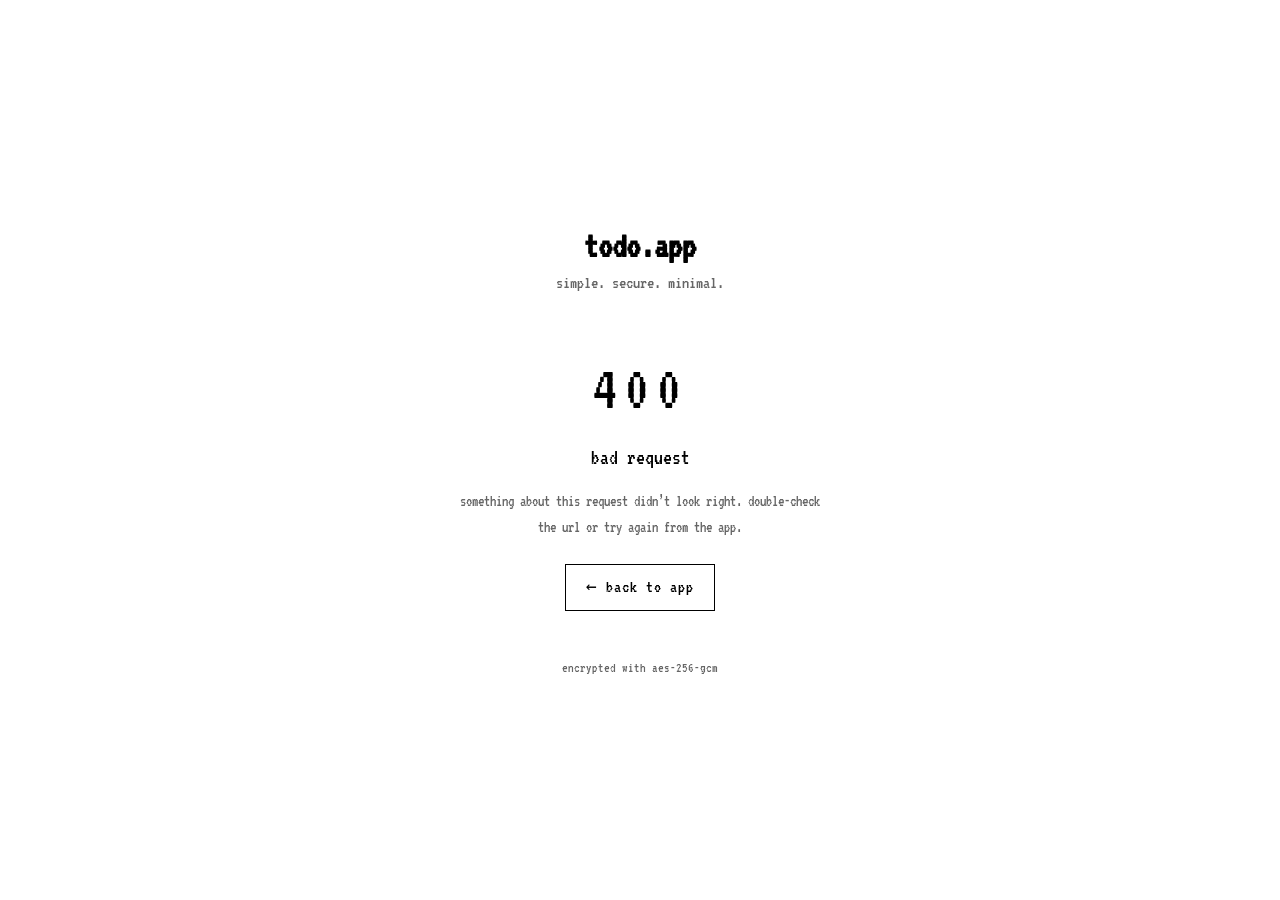
==== frontend/76e556a4-0575-4d98-a663-73b1080f26df.html @ 633fa5b0 "Added some error pages." ====
<!DOCTYPE html>
<html lang="en">
<head>
    <meta charset="UTF-8">
    <meta name="viewport" content="width=device-width, initial-scale=1.0">
    <title>400 - bad request | todo.app</title>
    <link rel="stylesheet" href="styles.css">
</head>
<body>
    <div class="container status-page">
        <div class="brand">
            <h1 class="brand-title">todo.app</h1>
            <p class="tagline">simple. <span class="secure-text" data-text="secure">secure</span>. minimal.</p>
        </div>

        <main class="status-content">
            <div class="status-code">400</div>
            <div class="status-text">bad request</div>
            <p class="status-description">
                something about this request didn&rsquo;t look right.
                double-check the url or try again from the app.
            </p>
            <div class="status-actions">
                <a href="/" class="primary-link">← back to app</a>
            </div>
        </main>

        <footer class="login-footer">
            <p>encrypted with aes-256-gcm</p>
        </footer>
    </div>
</body>
</html>
---- frontend/styles.css ----
/* ========================================
   MINIMAL MONOCHROME DESIGN
   Inspired by wav.ninja - VT323 Retro Style
   ======================================== */

@font-face {
    font-family: 'VT323';
    src: url('fonts/VT323-Regular.ttf') format('truetype');
    font-weight: normal;
    font-style: normal;
    font-display: swap;
}

* {
    margin: 0;
    padding: 0;
    box-sizing: border-box;
}

:root {
    --bg: #ffffff;
    --fg: #000000;
    --border: #000000;
    --muted: #666666;
    --hover-bg: #000000;
    --hover-fg: #ffffff;
}

body {
    font-family: 'VT323', monospace;
    background: var(--bg);
    color: var(--fg);
    min-height: 100vh;
    display: flex;
    justify-content: center;
    align-items: center;
    padding: 40px 20px;
    line-height: 1.4;
    font-size: 18px;
}

/* ========================================
   CONTAINER
   ======================================== */

.container {
    width: 100%;
    max-width: 500px;
}

/* ========================================
   MAIN MENU
   ======================================== */

.main-menu {
    text-align: center;
    animation: fadeInUp 0.6s ease;
}

.main-buttons {
    margin: 40px 0;
    display: flex;
    flex-direction: column;
    gap: 20px;
    align-items: center;
}

.menu-btn {
    width: 100%;
    max-width: 300px;
    padding: 15px 25px;
    font-size: 18px;
    font-weight: bold;
    transition: all 0.3s ease;
    box-shadow: 0 2px 4px rgba(0, 0, 0, 0.1);
}

.menu-btn:hover {
    transform: translateY(-2px);
    box-shadow: 0 4px 8px rgba(0, 0, 0, 0.2);
}

.menu-btn:active {
    transform: translateY(0);
    box-shadow: 0 2px 4px rgba(0, 0, 0, 0.1);
}

/* ========================================
   LOGIN & REGISTER CONTAINERS
   ======================================== */

.login-container,
.register-container {
    text-align: center;
    animation: slideInFromLeft 0.5s ease;
}

/* ========================================
   ANIMATIONS
   ======================================== */

@keyframes fadeInUp {
    from {
        opacity: 0;
        transform: translateY(30px);
    }
    to {
        opacity: 1;
        transform: translateY(0);
    }
}

@keyframes slideInFromLeft {
    from {
        opacity: 0;
        transform: translateX(-50px);
    }
    to {
        opacity: 1;
        transform: translateX(0);
    }
}

@keyframes slideInFromRight {
    from {
        opacity: 0;
        transform: translateX(50px);
    }
    to {
        opacity: 1;
        transform: translateX(0);
    }
}

/* ========================================
   LOGIN SECTION
   ======================================== */

.login-container {
    text-align: center;
}

.login-container h1 {
    font-size: 48px;
    font-weight: 400;
    letter-spacing: 4px;
    text-transform: lowercase;
    margin-bottom: 16px;
}

.tagline {
    font-size: 18px;
    color: var(--muted);
    margin-bottom: 48px;
}

.login-info {
    font-size: 16px;
    color: var(--muted);
    margin-bottom: 20px;
    text-transform: lowercase;
}

.login-form,
.register-form {
    display: flex;
    flex-direction: column;
    gap: 16px;
}

.login-input-group {
    display: flex;
    gap: 32px; /* Increased gap to keep login button outside inner zone (18px) */
}

.login-input-group input {
    flex: 1;
}

.login-input-group button {
    min-width: 100px;
}

/* ========================================
   INPUTS & TEXTAREA
   ======================================== */

input[type="text"],
input[type="password"],
textarea {
    width: 100%;
    padding: 14px 16px;
    border: 1px solid var(--border);
    background: var(--bg);
    color: var(--fg);
    font-family: inherit;
    font-size: 18px;
    outline: none;
    transition: border-color 0.2s ease;
    resize: none;
    box-sizing: border-box;
}

input[type="text"]::placeholder,
input[type="password"]::placeholder,
textarea::placeholder {
    color: var(--muted);
}

input[type="text"]:focus,
input[type="password"]:focus,
textarea:focus {
    border-color: var(--fg);
}

/* UUID Input with Eye Icon - NEVER changes size */
.uuid-input-wrapper {
    position: relative;
    display: flex;
    align-items: center;
    flex: 1;
}

.uuid-input-wrapper input,
.uuid-input-wrapper input[type="text"],
.uuid-input-wrapper input[type="password"] {
    width: 100%;
    height: 50px;
    font-family: 'VT323', monospace;
    font-size: 16px;
    letter-spacing: 2px;
    padding: 14px 45px 14px 16px;
    border: 1px solid var(--border);
    background: var(--bg);
    color: var(--fg);
    box-sizing: border-box;
    outline: none;
    transition: border-color 0.2s ease;
}

.uuid-input-wrapper input:focus,
.uuid-input-wrapper input[type="text"]:focus,
.uuid-input-wrapper input[type="password"]:focus {
    border-color: var(--fg);
}

/* Eye icon base styles - zone animations in eye-hover-animation.css */

/* ========================================
   BUTTONS
   ======================================== */

button {
    padding: 14px 24px;
    border: 1px solid var(--border);
    background: var(--bg);
    color: var(--fg);
    font-family: inherit;
    font-size: 18px;
    letter-spacing: 1px;
    text-transform: lowercase;
    cursor: pointer;
    transition: all 0.2s ease;
    box-shadow: 0 2px 4px rgba(0, 0, 0, 0.05);
}

button:hover {
    transform: translateY(-1px);
    box-shadow: 0 3px 6px rgba(0, 0, 0, 0.1);
}

button:active {
    transform: translateY(0);
    box-shadow: 0 1px 2px rgba(0, 0, 0, 0.1);
}
    transition: all 0.1s ease;
}

button:hover {
    background: var(--hover-bg);
    color: var(--hover-fg);
}

.primary-btn {
    background: var(--fg);
    color: var(--bg);
}

.primary-btn:hover {
    background: var(--muted);
    border-color: var(--muted);
}

.secondary-btn {
    background: var(--bg);
    color: var(--fg);
}

.text-btn {
    background: transparent;
    border: none;
    color: var(--muted);
    margin-top: 16px;
    padding: 8px 12px;
    font-size: 14px;
    text-transform: lowercase;
    letter-spacing: 0.5px;
    transition: all 0.2s ease;
}

.text-btn:hover {
    color: var(--fg);
    background: rgba(0, 0, 0, 0.05);
    transform: none;
    box-shadow: none;
}

/* ========================================
   DIVIDER
   ======================================== */

.divider {
    font-size: 14px;
    color: var(--muted);
    margin: 8px 0;
    text-align: center;
    position: relative;
}

.divider::before,
.divider::after {
    content: '';
    position: absolute;
    top: 50%;
    width: 40%;
    height: 1px;
    background: var(--border);
    opacity: 0.3;
}

.divider::before {
    left: 0;
}

.divider::after {
    right: 0;
}

/* ========================================
   UUID DISPLAY
   ======================================== */

.uuid-display {
    margin-top: 24px;
    padding: 24px;
    border: 1px solid var(--border);
    text-align: left;
}

/* Hide back button when UUID is displayed */
.register-form:has(.uuid-display[style*="block"]) .text-btn {
    display: none;
}

.uuid-label {
    font-size: 14px;
    text-transform: uppercase;
    letter-spacing: 2px;
    margin-bottom: 12px;
    font-weight: normal;
}

.uuid-box {
    display: flex;
    gap: 8px;
    align-items: stretch;
    margin-bottom: 16px;
}

.uuid-box code {
    flex: 1;
    padding: 12px;
    border: 1px solid var(--border);
    font-family: inherit;
    font-size: 16px;
    letter-spacing: 2px;
    word-break: break-all;
    display: flex;
    align-items: center;
}

.copy-btn {
    min-width: auto;
}

.uuid-warning {
    font-size: 14px;
    color: #cc0000;
    margin-bottom: 16px;
    line-height: 1.6;
    padding: 8px 12px;
    background: #fff5f5;
    border-left: 3px solid #cc0000;
}

.continue-btn {
    width: 100%;
    margin-top: 8px;
    background: var(--fg);
    color: var(--bg);
}

.continue-btn:hover {
    background: var(--muted);
    border-color: var(--muted);
}

/* ========================================
   MESSAGES
   ======================================== */

.error {
    font-size: 14px;
    color: #cc0000;
    padding: 12px;
    border: 1px solid #cc0000;
    background: #fff5f5;
    margin: 0;
    text-align: center;
}

.error:empty {
    display: none;
}

.success {
    font-size: 14px;
    color: #008800;
    padding: 12px;
    border: 1px solid #008800;
    background: #f5fff5;
    margin: 0;
    text-align: center;
}

.success:empty {
    display: none;
}

/* ========================================
   APP CONTAINER
   ======================================== */

.app-container {
    text-align: center;
}

header {
    display: flex;
    justify-content: space-between;
    align-items: center;
    margin-bottom: 48px;
    padding-bottom: 24px;
    border-bottom: 1px solid var(--border);
}

.brand-small {
    font-size: 24px;
    font-weight: 400;
    letter-spacing: 2px;
    text-transform: lowercase;
}

#logoutBtn {
    font-size: 16px;
    padding: 8px 16px;
    border: 1px solid transparent;
}

#logoutBtn:hover {
    border-color: var(--border);
    color: var(--fg);
}

/* ========================================
   ADD TODO
   ======================================== */

.add-todo {
    display: flex;
    gap: 12px;
    margin-bottom: 32px;
}

.add-todo textarea {
    flex: 1;
    padding: 16px;
    font-size: 18px;
    min-height: 54px;
    max-height: 200px;
}

.add-todo button {
    min-width: 54px;
    padding: 16px 24px;
    font-size: 24px;
}

/* ========================================
   FILTER BUTTONS
   ======================================== */

.filters {
    display: flex;
    align-items: center;
    gap: 4px;
    margin-bottom: 16px;
}

.filter-btn {
    font-size: 14px;
    padding: 4px 10px;
    background: transparent;
    border: 1px solid transparent;
    color: var(--muted);
    cursor: pointer;
}

.filter-btn:hover {
    color: var(--fg);
}

.filter-btn.active {
    color: var(--fg);
    border-color: var(--border);
}

/* ========================================
   TODO LIST
   ======================================== */

.todo-list {
    list-style: none;
    margin-bottom: 32px;
    text-align: left;
}

/* ========================================
   TODO FOOTER
   ======================================== */

.todo-footer {
    display: flex;
    justify-content: space-between;
    align-items: center;
    padding-top: 16px;
    border-top: 1px solid var(--border);
}

.todo-footer span {
    font-size: 14px;
    color: var(--muted);
}

.clear-btn {
    font-size: 14px;
    padding: 8px 16px;
    border: none;
    background: transparent;
    color: var(--muted);
}

.clear-btn:hover {
    color: var(--fg);
    background: transparent;
}

/* ========================================
   LOGIN FOOTER
   ======================================== */

.login-footer {
    margin-top: 48px;
    font-size: 14px;
    color: var(--muted);
}

/* ========================================
   STATUS / ERROR PAGES
   ======================================== */

.status-page {
    text-align: center;
}

.status-content {
    margin-top: 40px;
}

.status-code {
    font-size: 64px;
    letter-spacing: 6px;
    margin-bottom: 8px;
}

.status-text {
    font-size: 22px;
    text-transform: lowercase;
    margin-bottom: 16px;
}

.status-description {
    font-size: 16px;
    color: var(--muted);
    max-width: 360px;
    margin: 0 auto 24px auto;
    line-height: 1.6;
}

.status-actions {
    margin-bottom: 32px;
}

.primary-link {
    display: inline-block;
    padding: 10px 20px;
    border: 1px solid var(--border);
    text-decoration: none;
    color: var(--fg);
    text-transform: lowercase;
    letter-spacing: 1px;
    transition: all 0.2s ease;
}

.primary-link:hover {
    background: var(--hover-bg);
    color: var(--hover-fg);
}

/* ========================================
   LOADING & EMPTY
   ======================================== */

.loading {
    text-align: center;
    padding: 48px 0;
    color: var(--muted);
    font-size: 16px;
    text-transform: lowercase;
    letter-spacing: 1px;
}

/* ========================================
   RESPONSIVE
   ======================================== */

@media (max-width: 480px) {
    body {
        padding: 24px 16px;
    }

    .login-container h1 {
        font-size: 36px;
    }

    .tagline {
        margin-bottom: 32px;
    }

    .login-info {
        font-size: 14px;
    }

    input[type="text"],
    button {
        font-size: 16px;
        padding: 12px 16px;
    }

    .add-todo {
        flex-direction: column;
    }

    .add-todo button {
        width: 100%;
    }

    .filters {
        flex-wrap: wrap;
        gap: 4px;
    }

    .filter-btn {
        flex: 1;
        min-width: 80px;
    }

    .todo-actions {
        opacity: 1;
    }

    header {
        flex-direction: column;
        gap: 16px;
        text-align: center;
    }

    .todo-footer {
        flex-direction: column;
        gap: 12px;
        text-align: center;
    }

    .uuid-box {
        flex-direction: column;
    }

    .uuid-box code {
        font-size: 14px;
        letter-spacing: 1px;
    }

    .copy-btn {
        width: 100%;
    }

    .uuid-warning {
        font-size: 13px;
    }
}

/* ========================================
   NOTIFICATION SYSTEM
   ======================================== */

.notification-container {
    position: fixed;
    top: 20px;
    right: 20px;
    z-index: 1000;
    max-width: 400px;
}

.notification {
    background: var(--bg);
    border: 2px solid var(--border);
    padding: 15px 35px 15px 20px;
    margin-bottom: 10px;
    font-family: 'VT323', monospace;
    font-size: 16px;
    position: relative;
    transform: translateX(100%);
    opacity: 0;
    transition: all 0.3s ease;
    box-shadow: 3px 3px 0 rgba(0, 0, 0, 0.1);
    word-wrap: break-word;
    line-height: 1.4;
}

.notification.show {
    transform: translateX(0);
    opacity: 1;
}

.notification.success {
    background: #d4edda;
    border-color: #28a745;
    color: #155724;
}

.notification.error {
    background: #f8d7da;
    border-color: #dc3545;
    color: #721c24;
}

.notification.warning {
    background: #fff3cd;
    border-color: #ffc107;
    color: #856404;
}

.notification .close-btn {
    position: absolute;
    top: 8px;
    right: 8px;
    background: none;
    border: none;
    font-size: 18px;
    cursor: pointer;
    font-family: 'VT323', monospace;
    color: inherit;
    opacity: 0.6;
    width: 20px;
    height: 20px;
    display: flex;
    align-items: center;
    justify-content: center;
    line-height: 1;
    padding: 0;
    transition: all 0.2s ease;
}

.notification .close-btn:hover {
    opacity: 1;
    background: rgba(0, 0, 0, 0.1);
    border-radius: 2px;
    transform: none;
    box-shadow: none;
}

@media (max-width: 480px) {
    .notification-container {
        top: 10px;
        right: 10px;
        left: 10px;
        max-width: none;
    }
    
    .notification {
        font-size: 14px;
        padding: 12px 15px;
    }
}
/* ========================================
   ADDITIONAL ENHANCEMENTS
   ======================================== */

/* App container animation */
.app-container {
    animation: fadeInUp 0.6s ease !important;
}

/* Enhanced add-todo styling */
.add-todo {
    box-shadow: 0 2px 8px rgba(0, 0, 0, 0.1) !important;
    transition: all 0.2s ease !important;
    gap: 0 !important;
    border: 1px solid var(--border) !important;
}

.add-todo:focus-within {
    box-shadow: 0 4px 12px rgba(0, 0, 0, 0.15) !important;
    transform: translateY(-1px) !important;
}

.add-todo textarea {
    border: none !important;
    background: transparent !important;
}

.add-todo textarea:focus {
    border: none !important;
    box-shadow: none !important;
}

/* ========================================
   MINIMAL UI - SORT OPTIONS
   ======================================== */

/* Sort Select - Compact */
.sort-select {
    padding: 4px 8px;
    font-family: 'VT323', monospace;
    font-size: 13px;
    border: 1px solid var(--muted);
    background: var(--bg);
    color: var(--muted);
    border-radius: 3px;
    cursor: pointer;
    margin-left: auto;
}

.sort-select:focus {
    border-color: var(--fg);
    outline: none;
}

/* ========================================
   TAG SYSTEM STYLES (SIMPLIFIED)
   ======================================== */

/* Tag Filters Container */
.tag-filters {
    display: flex;
    flex-wrap: wrap;
    gap: 6px;
    margin-bottom: 12px;
    align-items: center;
}

.tag-filters:empty {
    display: none;
}

.tag-filter-label {
    font-size: 13px;
    color: var(--muted);
}

.tag-filter-btn {
    background: transparent;
    border: 1px solid var(--muted);
    color: var(--muted);
    padding: 2px 6px;
    font-family: 'VT323', monospace;
    font-size: 12px;
    cursor: pointer;
    border-radius: 2px;
    transition: all 0.2s ease;
}

.tag-filter-btn:hover {
    border-color: var(--fg);
    color: var(--fg);
}

.tag-filter-btn.active {
    background: var(--fg);
    color: var(--bg);
    border-color: var(--fg);
}

.tag-filter-clear {
    background: transparent;
    border: none;
    color: var(--muted);
    padding: 2px 6px;
    font-size: 12px;
    cursor: pointer;
}

.tag-filter-clear:hover {
    color: #ef4444;
}

/* ========================================
   TODO ITEM - MINIMAL LAYOUT
   ======================================== */

.todo-item {
    display: flex;
    align-items: center;
    gap: 10px;
    padding: 12px 0;
    border-bottom: 1px solid var(--border);
    position: relative;
}

.todo-item:first-child {
    border-top: 1px solid var(--border);
}

.todo-checkbox {
    width: 16px;
    height: 16px;
    border: 1px solid var(--border);
    background: var(--bg);
    cursor: pointer;
    flex-shrink: 0;
    appearance: none;
    -webkit-appearance: none;
    display: flex;
    align-items: center;
    justify-content: center;
}

.todo-checkbox:checked {
    background: var(--fg);
}

.todo-checkbox:checked::after {
    content: '✓';
    color: var(--bg);
    font-size: 10px;
}

.todo-title {
    flex: 1;
    font-size: 16px;
    word-break: break-word;
    cursor: pointer;
    transition: opacity 0.2s ease;
}

.todo-title.completed {
    text-decoration: line-through;
    color: var(--muted);
}

.todo-edit-input {
    flex: 1;
    font-family: 'VT323', monospace;
    font-size: 16px;
    padding: 4px 8px;
    border: 1px solid var(--fg);
    background: var(--bg);
    color: var(--fg);
}

/* Meta Group - Inline */
.todo-meta-group {
    display: flex;
    align-items: center;
    gap: 8px;
    flex-shrink: 0;
}

.todo-meta {
    font-size: 12px;
    color: var(--muted);
    white-space: nowrap;
}

.todo-priority-high {
    color: #ef4444;
    font-weight: bold;
    font-size: 14px;
}

.todo-due-date.overdue {
    color: #ef4444;
}

.todo-due-date.today {
    color: #f97316;
}

/* Inline Tags */
.todo-tags-inline {
    display: flex;
    gap: 4px;
}

.todo-tag {
    font-size: 11px;
    color: var(--muted);
    cursor: pointer;
    transition: color 0.2s ease;
}

.todo-tag:hover {
    color: var(--fg);
}

/* Todo Actions - Right aligned, visible on hover */
.todo-actions {
    display: flex;
    align-items: center;
    gap: 2px;
    opacity: 0;
    transition: opacity 0.2s ease;
    margin-left: auto;
    padding-left: 8px;
    flex-shrink: 0;
}

.todo-item:hover .todo-actions {
    opacity: 1;
}

/* Action Buttons */
.action-btn {
    background: transparent;
    border: none;
    font-size: 14px;
    color: var(--muted);
    cursor: pointer;
    padding: 4px 6px;
    transition: color 0.2s ease;
}

.action-btn:hover {
    color: var(--fg);
}

.action-btn.edit-btn:hover {
    color: #3b82f6;
}

.action-btn.delete-btn:hover {
    color: #ef4444;
}

/* Priority Border */
.todo-item.priority-high {
    border-left: 3px solid #ef4444;
    padding-left: 8px;
}

.todo-item.priority-low {
    border-left: 3px solid #9ca3af;
    padding-left: 8px;
}

.todo-item.priority-medium {
    border-left: 3px solid transparent;
    padding-left: 8px;
}

/* ========================================
   CONTEXT MENU
   ======================================== */

.todo-context-menu {
    background: var(--bg);
    border: 1px solid var(--border);
    box-shadow: 0 4px 12px rgba(0,0,0,0.15);
    padding: 12px;
    min-width: 180px;
    z-index: 1000;
    font-family: 'VT323', monospace;
}

.menu-section {
    margin-bottom: 12px;
}

.menu-section:last-child {
    margin-bottom: 0;
}

.menu-label {
    display: block;
    font-size: 11px;
    color: var(--muted);
    text-transform: uppercase;
    letter-spacing: 1px;
    margin-bottom: 4px;
}

.menu-options {
    display: flex;
    gap: 4px;
}

.menu-opt {
    flex: 1;
    padding: 4px 8px;
    font-family: 'VT323', monospace;
    font-size: 13px;
    border: 1px solid var(--muted);
    background: transparent;
    color: var(--muted);
    cursor: pointer;
    transition: all 0.2s ease;
}

.menu-opt:hover {
    border-color: var(--fg);
    color: var(--fg);
}

.menu-opt.active {
    background: var(--fg);
    color: var(--bg);
    border-color: var(--fg);
}

.menu-date,
.menu-tags {
    width: 100%;
    padding: 6px 8px;
    font-family: 'VT323', monospace;
    font-size: 14px;
    border: 1px solid var(--muted);
    background: var(--bg);
    color: var(--fg);
}

.menu-date:focus,
.menu-tags:focus {
    border-color: var(--fg);
    outline: none;
}

/* Empty Message */
.empty-message {
    text-align: center;
    color: var(--muted);
    padding: 40px;
    font-style: italic;
    list-style: none;
}
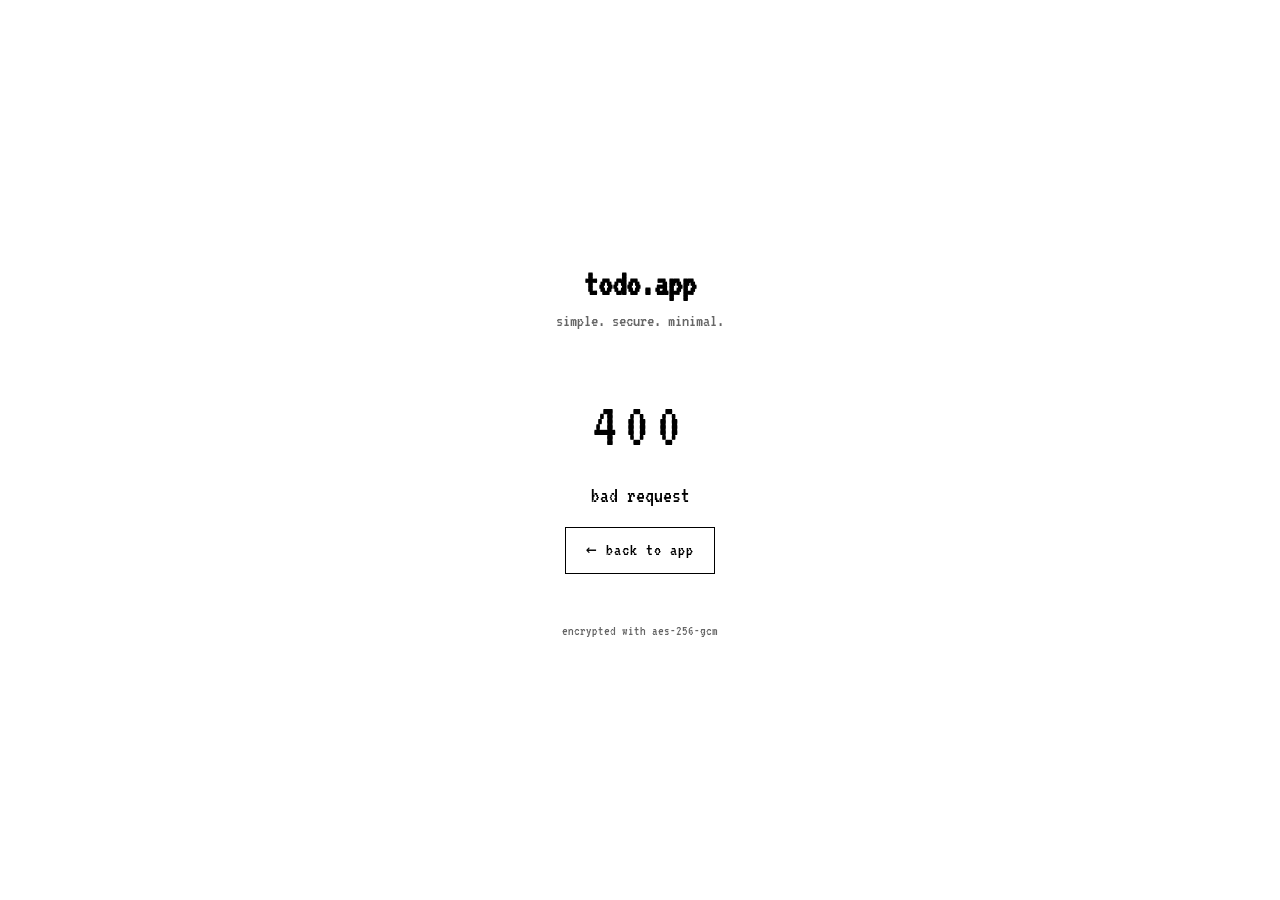
==== commit d34d01c1: "Simplyfied error pages." ====
--- a/frontend/76e556a4-0575-4d98-a663-73b1080f26df.html
+++ b/frontend/76e556a4-0575-4d98-a663-73b1080f26df.html
@@ -16,10 +16,6 @@
         <main class="status-content">
             <div class="status-code">400</div>
             <div class="status-text">bad request</div>
-            <p class="status-description">
-                something about this request didn&rsquo;t look right.
-                double-check the url or try again from the app.
-            </p>
             <div class="status-actions">
                 <a href="/" class="primary-link">← back to app</a>
             </div>
--- a/frontend/styles.css
+++ b/frontend/styles.css
@@ -213,17 +213,17 @@
     border-color: var(--fg);
 }
 
-/* UUID Input with Eye Icon - NEVER changes size */
-.uuid-input-wrapper {
+/* Account Number Input with Eye Icon - NEVER changes size */
+.account-number-input-wrapper {
     position: relative;
     display: flex;
     align-items: center;
     flex: 1;
 }
 
-.uuid-input-wrapper input,
-.uuid-input-wrapper input[type="text"],
-.uuid-input-wrapper input[type="password"] {
+.account-number-input-wrapper input,
+.account-number-input-wrapper input[type="text"],
+.account-number-input-wrapper input[type="password"] {
     width: 100%;
     height: 50px;
     font-family: 'VT323', monospace;
@@ -238,9 +238,9 @@
     transition: border-color 0.2s ease;
 }
 
-.uuid-input-wrapper input:focus,
-.uuid-input-wrapper input[type="text"]:focus,
-.uuid-input-wrapper input[type="password"]:focus {
+.account-number-input-wrapper input:focus,
+.account-number-input-wrapper input[type="text"]:focus,
+.account-number-input-wrapper input[type="password"]:focus {
     border-color: var(--fg);
 }
 
@@ -347,22 +347,22 @@
 }
 
 /* ========================================
-   UUID DISPLAY
-   ======================================== */
-
-.uuid-display {
+   ACCOUNT NUMBER DISPLAY
+   ======================================== */
+
+.account-number-display {
     margin-top: 24px;
     padding: 24px;
     border: 1px solid var(--border);
     text-align: left;
 }
 
-/* Hide back button when UUID is displayed */
-.register-form:has(.uuid-display[style*="block"]) .text-btn {
+/* Hide back button when Account Number is displayed */
+.register-form:has(.account-number-display[style*="block"]) .text-btn {
     display: none;
 }
 
-.uuid-label {
+.account-number-label {
     font-size: 14px;
     text-transform: uppercase;
     letter-spacing: 2px;
@@ -370,14 +370,14 @@
     font-weight: normal;
 }
 
-.uuid-box {
+.account-number-box {
     display: flex;
     gap: 8px;
     align-items: stretch;
     margin-bottom: 16px;
 }
 
-.uuid-box code {
+.account-number-box code {
     flex: 1;
     padding: 12px;
     border: 1px solid var(--border);
@@ -391,9 +391,23 @@
 
 .copy-btn {
     min-width: auto;
-}
-
-.uuid-warning {
+    box-shadow: 0 4px 8px rgba(0, 0, 0, 0.15);
+    transition: all 0.2s ease;
+}
+
+.copy-btn:hover:not(:disabled) {
+    transform: translateY(-2px);
+    box-shadow: 0 6px 12px rgba(0, 0, 0, 0.2);
+}
+
+.copy-btn:disabled {
+    opacity: 0.6;
+    cursor: not-allowed;
+    box-shadow: 0 1px 2px rgba(0, 0, 0, 0.05);
+    transform: none;
+}
+
+.account-number-warning {
     font-size: 14px;
     color: #cc0000;
     margin-bottom: 16px;
@@ -408,11 +422,22 @@
     margin-top: 8px;
     background: var(--fg);
     color: var(--bg);
-}
-
-.continue-btn:hover {
+    box-shadow: 0 4px 8px rgba(0, 0, 0, 0.15);
+    transition: all 0.2s ease;
+}
+
+.continue-btn:hover:not(:disabled) {
     background: var(--muted);
     border-color: var(--muted);
+    transform: translateY(-2px);
+    box-shadow: 0 6px 12px rgba(0, 0, 0, 0.2);
+}
+
+.continue-btn:disabled {
+    opacity: 0.6;
+    cursor: not-allowed;
+    box-shadow: 0 1px 2px rgba(0, 0, 0, 0.05);
+    transform: none;
 }
 
 /* ========================================
@@ -711,11 +736,11 @@
         text-align: center;
     }
 
-    .uuid-box {
+    .account-number-box {
         flex-direction: column;
     }
 
-    .uuid-box code {
+    .account-number-box code {
         font-size: 14px;
         letter-spacing: 1px;
     }
@@ -724,7 +749,7 @@
         width: 100%;
     }
 
-    .uuid-warning {
+    .account-number-warning {
         font-size: 13px;
     }
 }
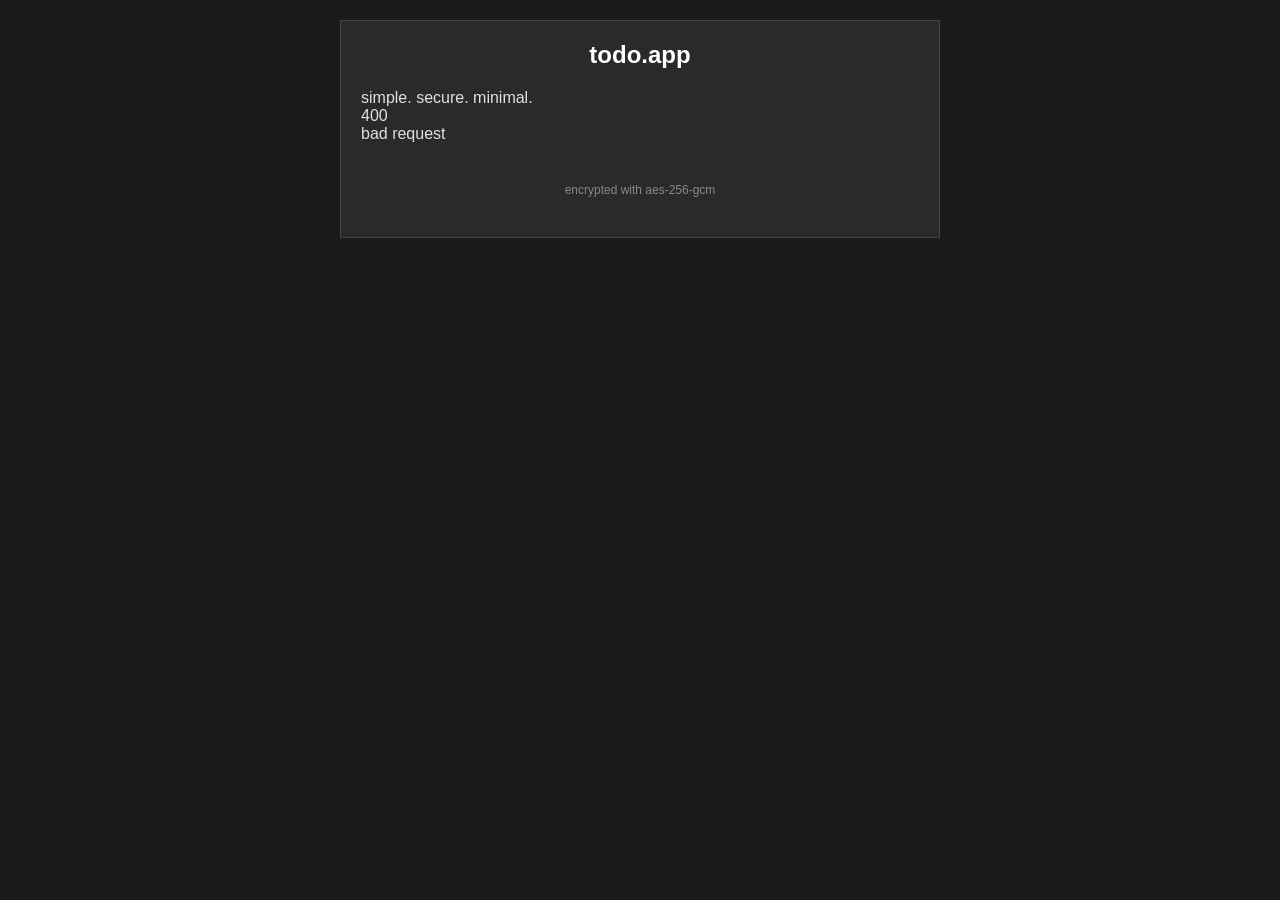
==== commit be3fb82e: "Fixed absolute path problem in error pages render action." ====
--- a/frontend/76e556a4-0575-4d98-a663-73b1080f26df.html
+++ b/frontend/76e556a4-0575-4d98-a663-73b1080f26df.html
@@ -4,7 +4,7 @@
     <meta charset="UTF-8">
     <meta name="viewport" content="width=device-width, initial-scale=1.0">
     <title>400 - bad request | todo.app</title>
-    <link rel="stylesheet" href="styles.css">
+    <link rel="stylesheet" href="/styles.css">
 </head>
 <body>
     <div class="container status-page">
@@ -16,9 +16,6 @@
         <main class="status-content">
             <div class="status-code">400</div>
             <div class="status-text">bad request</div>
-            <div class="status-actions">
-                <a href="/" class="primary-link">← back to app</a>
-            </div>
         </main>
 
         <footer class="login-footer">
--- a/styles.css
+++ b/styles.css
@@ -0,0 +1 @@
+*{margin:0;padding:0;box-sizing:border-box;}body{font-family:Arial,sans-serif;background:#1a1a1a;color:#e0e0e0;padding:20px;min-height:100vh;}.container{max-width:600px;margin:0 auto;background:#2a2a2a;border:1px solid #444;padding:20px;}h1{color:#fff;margin-bottom:20px;font-size:24px;text-align:center;}.input-box{display:flex;gap:10px;margin-bottom:15px;}#todoInput,#searchInput{flex:1;padding:10px;background:#1a1a1a;border:1px solid #444;color:#e0e0e0;font-size:14px;}#searchInput{width:100%;margin-bottom:10px;}#todoInput:focus,#searchInput:focus{outline:none;border-color:#666;}#addBtn{padding:10px 20px;background:#fff;color:#1a1a1a;border:1px solid #444;cursor:pointer;font-size:14px;}#addBtn:hover{background:#e0e0e0;}.tag-box,.filter-box{margin-bottom:15px;}.tag-box{display:flex;align-items:center;gap:10px;flex-wrap:wrap;}.tag-box span{font-size:14px;}.tags,.filter-tags{display:flex;gap:5px;flex-wrap:wrap;}.tag-btn,.filter-btn{padding:5px 12px;background:#1a1a1a;border:1px solid #444;color:#e0e0e0;cursor:pointer;font-size:12px;}.tag-btn:hover,.filter-btn:hover{background:#333;}.tag-btn.active,.filter-btn.active{background:#fff;color:#1a1a1a;}#todoList{list-style:none;margin-bottom:15px;max-height:400px;overflow-y:auto;}.todo-item{background:#1a1a1a;border:1px solid #444;padding:12px;margin-bottom:8px;display:flex;align-items:center;gap:10px;animation:fadeIn 0.2s;}@keyframes fadeIn{from{opacity:0;}to{opacity:1;}}.todo-item:hover{border-color:#666;}.todo-item.editing{border-color:#888;background:#222;}.todo-checkbox{width:18px;height:18px;cursor:pointer;}.todo-text{flex:1;font-size:14px;}.todo-item.completed .todo-text{text-decoration:line-through;color:#888;}.todo-tag{padding:3px 8px;background:#333;border:1px solid #555;font-size:11px;white-space:nowrap;}.todo-edit-input,.tag-select-edit{padding:6px;background:#2a2a2a;border:1px solid #666;color:#e0e0e0;font-size:14px;}.tag-select-edit{font-size:12px;cursor:pointer;}.todo-edit-input:focus{outline:none;border-color:#888;}.todo-actions{display:flex;gap:5px;}.btn{padding:6px 12px;border:1px solid #444;cursor:pointer;font-size:12px;}.btn-edit,.btn-cancel{background:#333;color:#e0e0e0;}.btn-edit:hover,.btn-cancel:hover{background:#444;}.btn-save{background:#fff;color:#1a1a1a;}.btn-save:hover{background:#e0e0e0;}.btn-delete{background:#1a1a1a;color:#e0e0e0;}.btn-delete:hover{background:#333;}.empty{text-align:center;padding:40px;color:#888;font-size:14px;}.empty.hidden{display:none;}.stats{padding-top:15px;border-top:1px solid #444;display:flex;justify-content:space-around;font-size:14px;color:#aaa;}.stats strong{color:#fff;}footer{text-align:center;padding:20px;color:#888;font-size:12px;margin-top:20px;}footer p{margin:0;}@media (max-width:600px){.input-box{flex-direction:column;}#addBtn{width:100%;}.todo-item{flex-wrap:wrap;}.todo-actions{width:100%;justify-content:flex-end;}}
